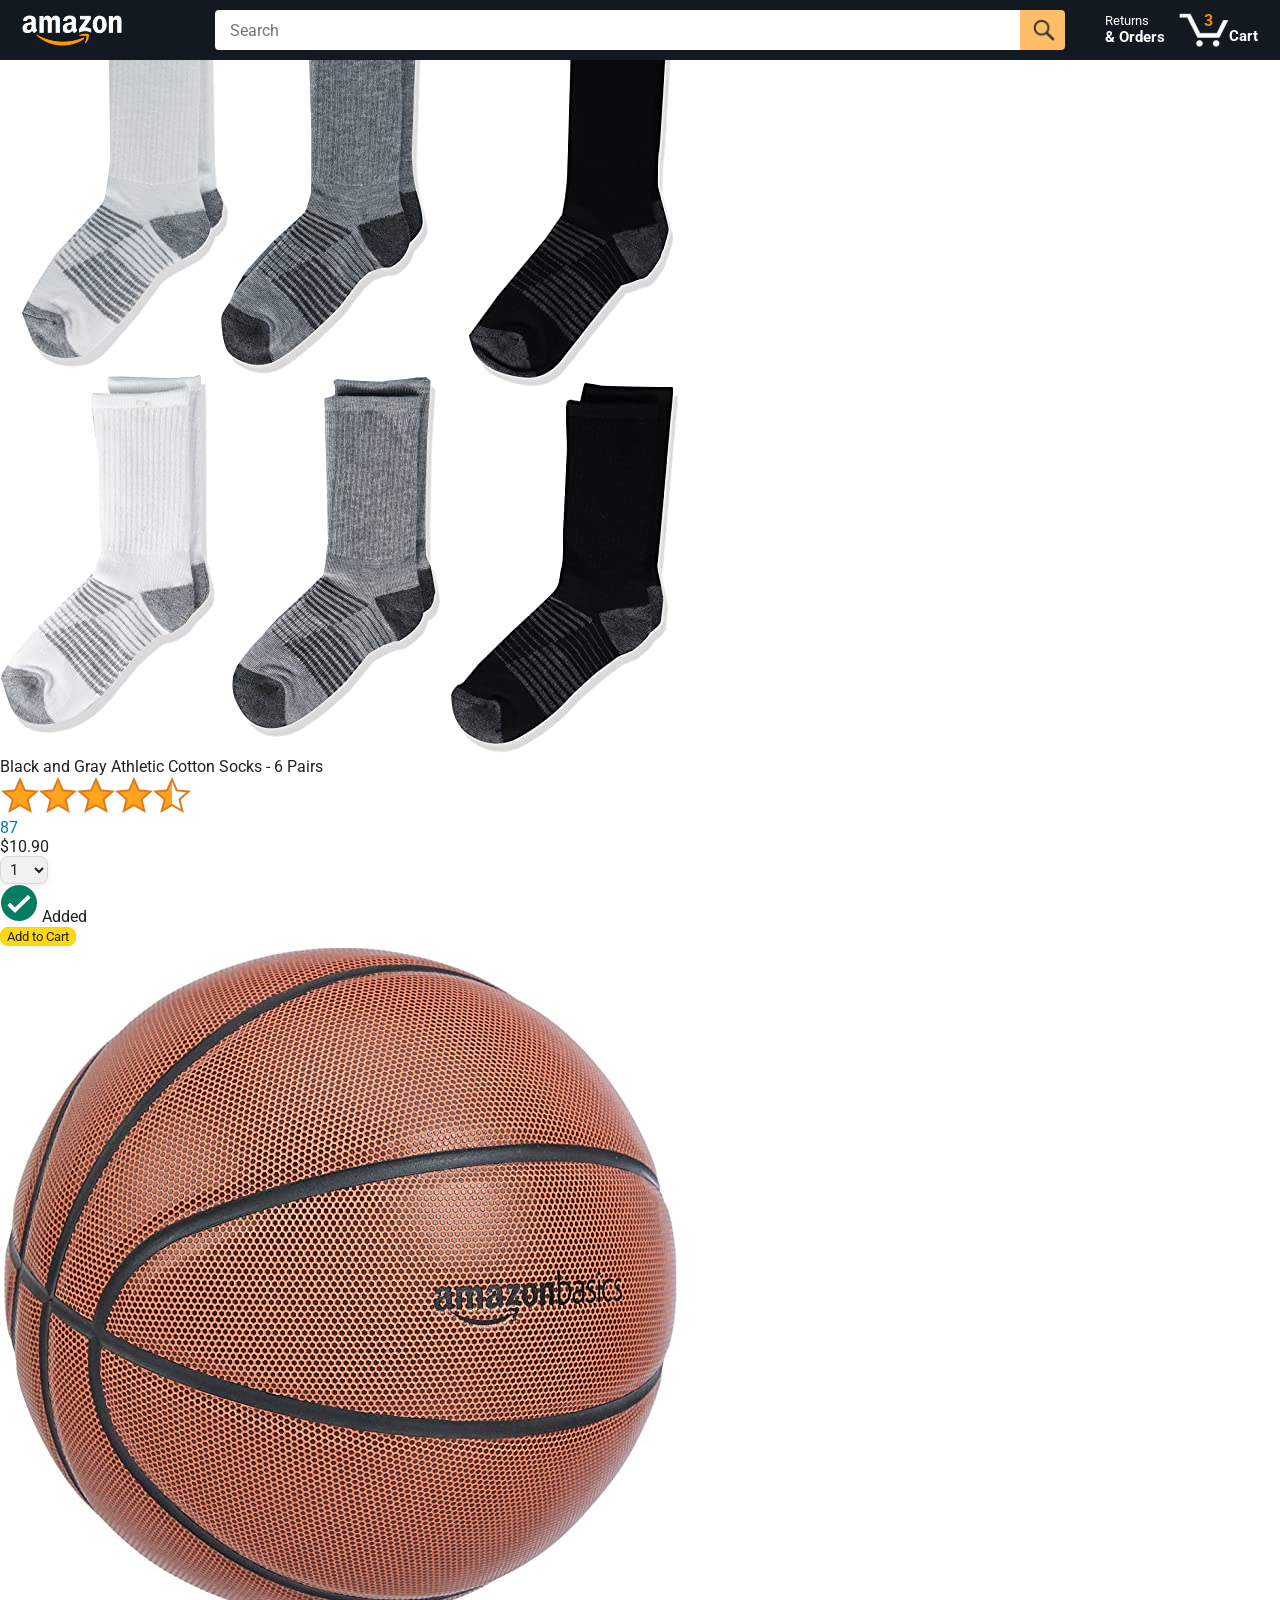
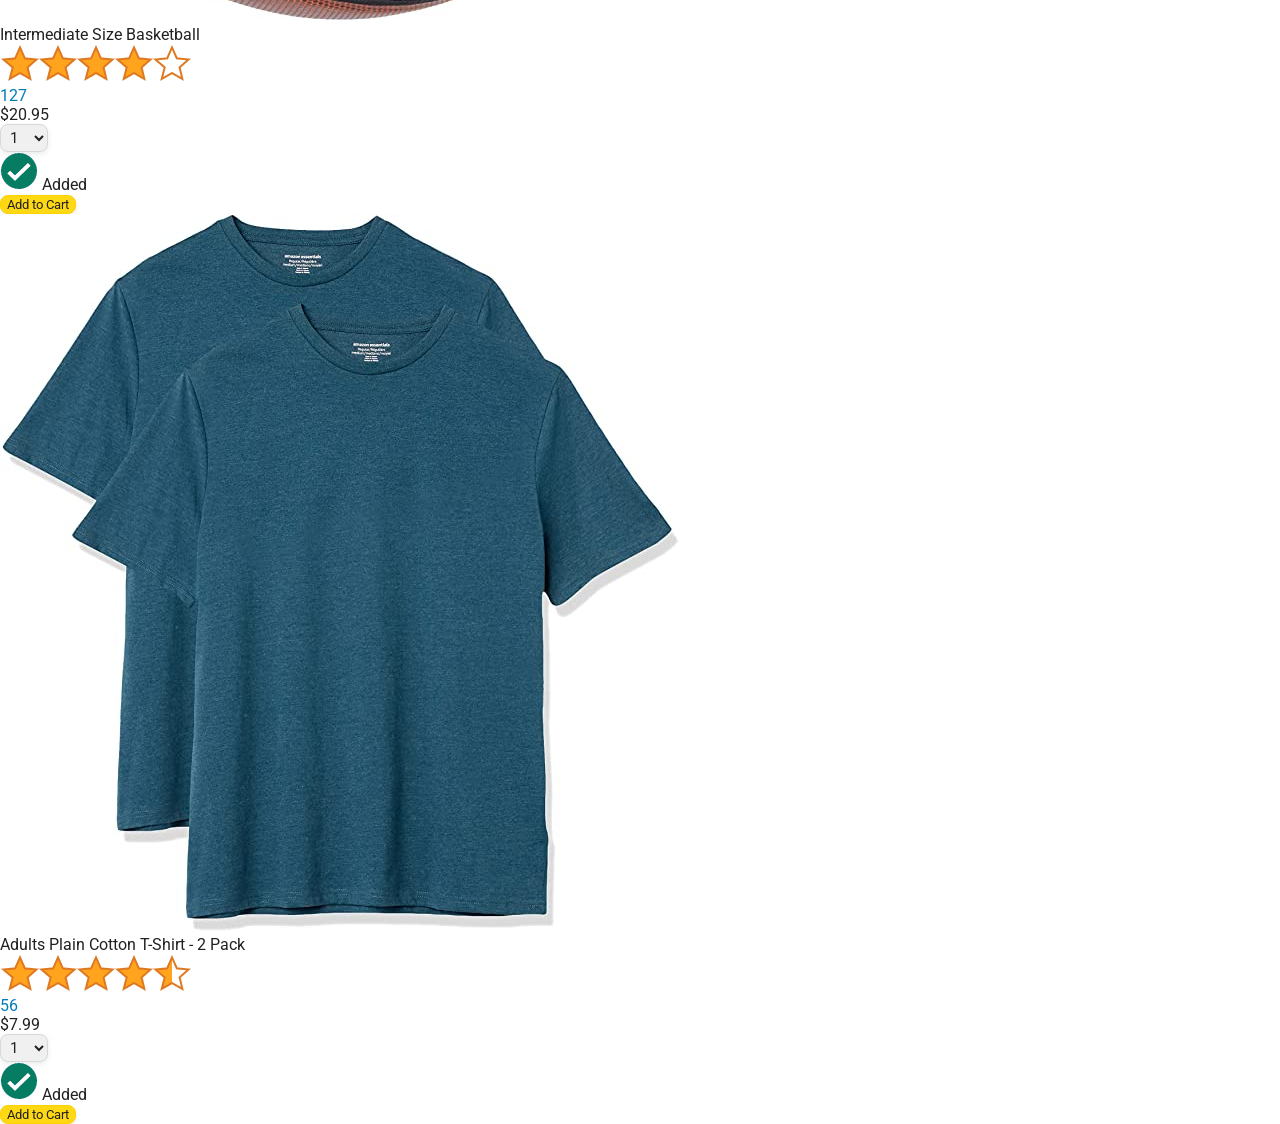
==== amazon.html @ a40f9509 "Add the starting files" ====
<!DOCTYPE html>
<html>
  <head>
    <title>Amazon Project</title>

    <!-- This code is needed for responsive design to work.
      (Responsive design = make the website look good on
      smaller screen sizes like a phone or a tablet). -->
    <meta name="viewport" content="width=device-width, initial-scale=1">

    <!-- Load a font called Roboto from Google Fonts. -->
    <link rel="preconnect" href="https://fonts.googleapis.com">
    <link rel="preconnect" href="https://fonts.gstatic.com" crossorigin>
    <link href="https://fonts.googleapis.com/css2?family=Roboto:wght@400;500;700&display=swap" rel="stylesheet">

    <!-- Here are the CSS files for this page. -->
    <link rel="stylesheet" href="styles/shared/general.css">
    <link rel="stylesheet" href="styles/shared/amazon-header.css">
    <link rel="stylesheet" href="styles/pages/amazon.css">
  </head>
  <body>
    <div class="amazon-header">
      <div class="amazon-header-left-section">
        <a href="amazon.html" class="header-link">
          <img class="amazon-logo"
            src="images/amazon-logo-white.png">
          <img class="amazon-mobile-logo"
            src="images/amazon-mobile-logo-white.png">
        </a>
      </div>

      <div class="amazon-header-middle-section">
        <input class="search-bar" type="text" placeholder="Search">

        <button class="search-button">
          <img class="search-icon" src="images/icons/search-icon.png">
        </button>
      </div>

      <div class="amazon-header-right-section">
        <a class="orders-link header-link" href="orders.html">
          <span class="returns-text">Returns</span>
          <span class="orders-text">& Orders</span>
        </a>

        <a class="cart-link header-link" href="checkout.html">
          <img class="cart-icon" src="images/icons/cart-icon.png">
          <div class="cart-quantity">3</div>
          <div class="cart-text">Cart</div>
        </a>
      </div>
    </div>
    
    <div class="main">
      <div class="products-grid">
        <div class="product-container">
          <div class="product-image-container">
            <img class="product-image"
              src="images/products/athletic-cotton-socks-6-pairs.jpg">
          </div>

          <div class="product-name limit-text-to-2-lines">
            Black and Gray Athletic Cotton Socks - 6 Pairs
          </div>

          <div class="product-rating-container">
            <img class="product-rating-stars"
              src="images/ratings/rating-45.png">
            <div class="product-rating-count link-primary">
              87
            </div>
          </div>

          <div class="product-price">
            $10.90
          </div>

          <div class="product-quantity-container">
            <select>
              <option selected value="1">1</option>
              <option value="2">2</option>
              <option value="3">3</option>
              <option value="4">4</option>
              <option value="5">5</option>
              <option value="6">6</option>
              <option value="7">7</option>
              <option value="8">8</option>
              <option value="9">9</option>
              <option value="10">10</option>
            </select>
          </div>

          <div class="product-spacer"></div>

          <div class="added-to-cart">
            <img src="images/icons/checkmark.png">
            Added
          </div>

          <button class="add-to-cart-button button-primary">
            Add to Cart
          </button>
        </div>

        <div class="product-container">
          <div class="product-image-container">
            <img class="product-image"
              src="images/products/intermediate-composite-basketball.jpg">
          </div>

          <div class="product-name limit-text-to-2-lines">
            Intermediate Size Basketball
          </div>

          <div class="product-rating-container">
            <img class="product-rating-stars"
              src="images/ratings/rating-40.png">
            <div class="product-rating-count link-primary">
              127
            </div>
          </div>

          <div class="product-price">
            $20.95
          </div>

          <div class="product-quantity-container">
            <select>
              <option selected value="1">1</option>
              <option value="2">2</option>
              <option value="3">3</option>
              <option value="4">4</option>
              <option value="5">5</option>
              <option value="6">6</option>
              <option value="7">7</option>
              <option value="8">8</option>
              <option value="9">9</option>
              <option value="10">10</option>
            </select>
          </div>

          <div class="product-spacer"></div>

          <div class="added-to-cart">
            <img src="images/icons/checkmark.png">
            Added
          </div>

          <button class="add-to-cart-button button-primary">
            Add to Cart
          </button>
        </div>

        <div class="product-container">
          <div class="product-image-container">
            <img class="product-image"
              src="images/products/adults-plain-cotton-tshirt-2-pack-teal.jpg">
          </div>

          <div class="product-name limit-text-to-2-lines">
            Adults Plain Cotton T-Shirt - 2 Pack
          </div>

          <div class="product-rating-container">
            <img class="product-rating-stars"
              src="images/ratings/rating-45.png">
            <div class="product-rating-count link-primary">
              56
            </div>
          </div>

          <div class="product-price">
            $7.99
          </div>

          <div class="product-quantity-container">
            <select>
              <option selected value="1">1</option>
              <option value="2">2</option>
              <option value="3">3</option>
              <option value="4">4</option>
              <option value="5">5</option>
              <option value="6">6</option>
              <option value="7">7</option>
              <option value="8">8</option>
              <option value="9">9</option>
              <option value="10">10</option>
            </select>
          </div>

          <div class="product-spacer"></div>

          <div class="added-to-cart">
            <img src="images/icons/checkmark.png">
            Added
          </div>

          <button class="add-to-cart-button button-primary">
            Add to Cart
          </button>
        </div>
      </div>
    </div>
  </body>
</html>
---- styles/shared/general.css ----
body {
  font-family: Roboto, Arial;
  color: rgb(33, 33, 33);
  /* The <body> element has a default margin of 8px
     on all sides. This removes the default margins. */
  margin: 0;
}

/* <p> elements have a default margin on the top
   and bottom. This removes the default margins. */
p {
  margin: 0;
}

button {
  cursor: pointer;
}

select {
  cursor: pointer;
}

input, select, button {
  font-family: Roboto, Arial;
}

.button-primary {
  color: rgb(33, 33, 33);
  background-color: rgb(255, 216, 20);
  border: 1px solid rgb(252, 210, 0);
  border-radius: 8px;
  cursor: pointer;
  box-shadow: 0 2px 5px rgba(213, 217, 217, 0.5);
}

.button-primary:hover {
  background-color: rgb(247, 202, 0);
  border: 1px solid rgb(242, 194, 0);
}

.button-primary:active {
  background: rgb(255, 216, 20);
  border-color: rgb(252, 210, 0);
  box-shadow: none;
}

.button-secondary {
  color: rgb(33, 33, 33);
  background: white;
  border: 1px solid rgb(213, 217, 217);
  border-radius: 8px;
  cursor: pointer;
  box-shadow: 0 2px 5px rgba(213, 217, 217, 0.5);
}

.button-secondary:hover {
  background-color: rgb(247, 250, 250);
}

.button-secondary:active {
  background-color: rgb(237, 253, 255);
  box-shadow: none;
}

/* These styles will limit text to 2 lines. Anything
   beyond 2 lines will be replaced with "..."
   You can find this code by using an A.I. tool or by
   searching in Google.
   https://css-tricks.com/almanac/properties/l/line-clamp/ */
.limit-text-to-2-lines {
  display: -webkit-box;
  -webkit-line-clamp: 2;
  -webkit-box-orient: vertical;
  overflow: hidden;
}

.link-primary {
  color: rgb(1, 124, 182);
  cursor: pointer;
}

.link-primary:hover {
  color: rgb(196, 80, 0);
}

/* Styles for dropdown selectors. */
select {
  color: rgb(33, 33, 33);
  background-color: rgb(240, 240, 240);
  border: 1px solid rgb(213, 217, 217);
  border-radius: 8px;
  padding: 3px 5px;
  font-size: 15px;
  cursor: pointer;
  box-shadow: 0 2px 5px rgba(213, 217, 217, 0.5);
}

select:focus,
input:focus {
  outline: 2px solid rgb(255, 153, 0);
}
---- styles/shared/amazon-header.css ----
.amazon-header {
  background-color: rgb(19, 25, 33);
  color: white;
  padding-left: 15px;
  padding-right: 15px;

  display: flex;
  align-items: center;
  justify-content: space-between;

  position: fixed;
  top: 0;
  left: 0;
  right: 0;
  height: 60px;
}

.amazon-header-left-section {
  width: 180px;
}

@media (max-width: 800px) {
  .amazon-header-left-section {
    width: unset;
  }
}

.header-link {
  display: inline-block;
  padding: 6px;
  border-radius: 2px;
  cursor: pointer;
  text-decoration: none;
  border: 1px solid rgba(0, 0, 0, 0);
}

.header-link:hover {
  border: 1px solid white;
}

.amazon-logo {
  width: 100px;
  margin-top: 5px;
}

.amazon-mobile-logo {
  display: none;
}

@media (max-width: 575px) {
  .amazon-logo {
    display: none;
  }

  .amazon-mobile-logo {
    display: block;
    height: 35px;
    margin-top: 5px;
  }
}

.amazon-header-middle-section {
  flex: 1;
  max-width: 850px;
  margin-left: 10px;
  margin-right: 10px;
  display: flex;
}

.search-bar {
  flex: 1;
  width: 0;
  font-size: 16px;
  height: 38px;
  padding-left: 15px;
  border: none;
  border-top-left-radius: 4px;
  border-bottom-left-radius: 4px;
  border-top-right-radius: 0;
  border-bottom-right-radius: 0;
}

.search-button {
  background-color: rgb(254, 189, 105);
  border: none;
  width: 45px;
  height: 40px;
  border-top-right-radius: 4px;
  border-bottom-right-radius: 4px;
  flex-shrink: 0;
}

.search-icon {
  height: 22px;
  margin-left: 2px;
  margin-top: 3px;
}

.amazon-header-right-section {
  width: 180px;
  flex-shrink: 0;
  display: flex;
  justify-content: end;
}

.orders-link {
  color: white;
}

.returns-text {
  display: block;
  font-size: 13px;
}

.orders-text {
  display: block;
  font-size: 15px;
  font-weight: 700;
}

.cart-link {
  color: white;
  display: flex;
  align-items: center;
  position: relative;
}

.cart-icon {
  width: 50px;
}

.cart-text {
  margin-top: 12px;
  font-size: 15px;
  font-weight: 700;
}

.cart-quantity {
  color: rgb(240, 136, 4);
  font-size: 16px;
  font-weight: 700;

  position: absolute;
  top: 4px;
  left: 22px;
  
  width: 26px;
  text-align: center;
}
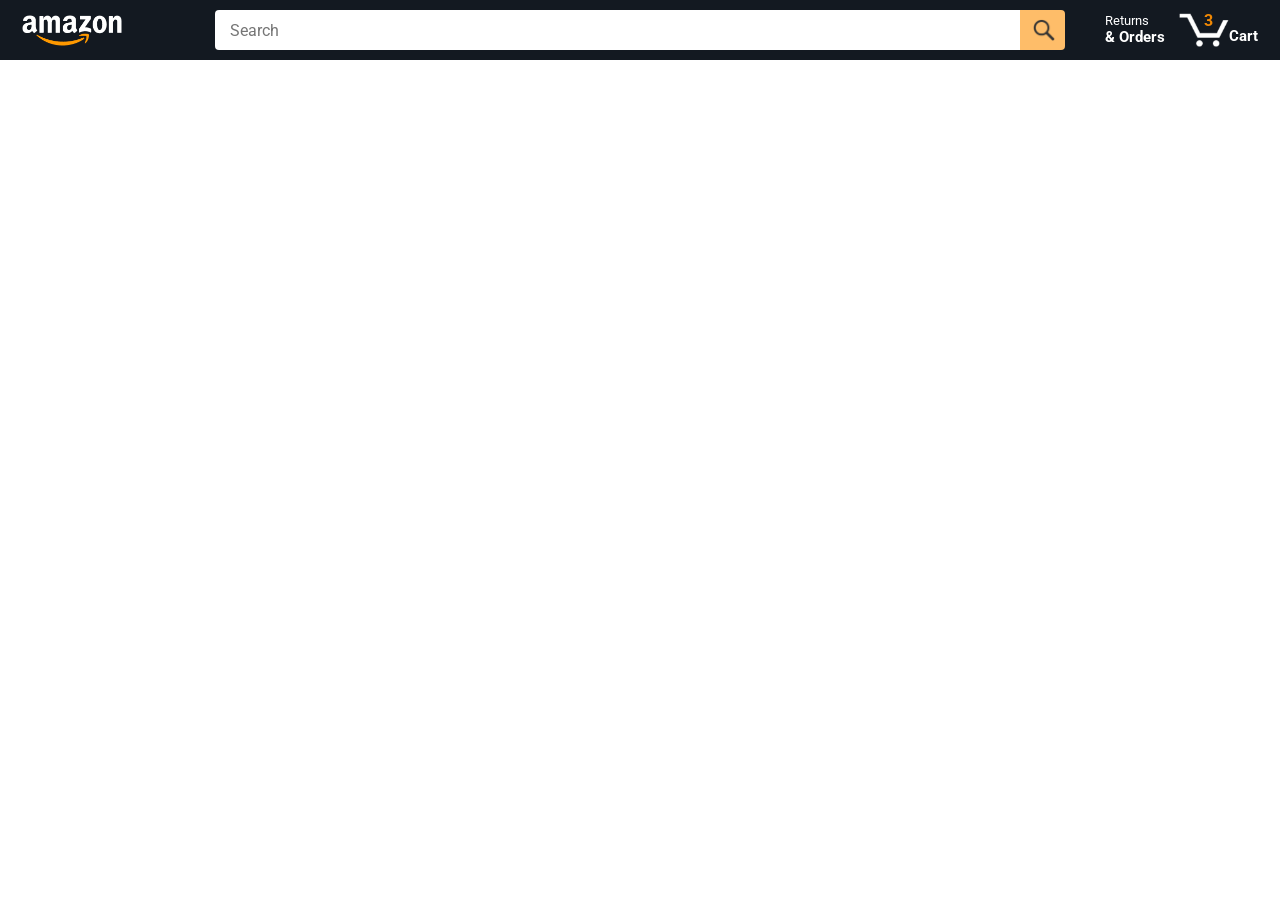
==== commit 6553a12b: "Use products.js files" ====
--- a/amazon.html
+++ b/amazon.html
@@ -52,154 +52,12 @@
     </div>
     
     <div class="main">
-      <div class="products-grid">
-        <div class="product-container">
-          <div class="product-image-container">
-            <img class="product-image"
-              src="images/products/athletic-cotton-socks-6-pairs.jpg">
-          </div>
+      <div class="products-grid js-products-grid">
 
-          <div class="product-name limit-text-to-2-lines">
-            Black and Gray Athletic Cotton Socks - 6 Pairs
-          </div>
-
-          <div class="product-rating-container">
-            <img class="product-rating-stars"
-              src="images/ratings/rating-45.png">
-            <div class="product-rating-count link-primary">
-              87
-            </div>
-          </div>
-
-          <div class="product-price">
-            $10.90
-          </div>
-
-          <div class="product-quantity-container">
-            <select>
-              <option selected value="1">1</option>
-              <option value="2">2</option>
-              <option value="3">3</option>
-              <option value="4">4</option>
-              <option value="5">5</option>
-              <option value="6">6</option>
-              <option value="7">7</option>
-              <option value="8">8</option>
-              <option value="9">9</option>
-              <option value="10">10</option>
-            </select>
-          </div>
-
-          <div class="product-spacer"></div>
-
-          <div class="added-to-cart">
-            <img src="images/icons/checkmark.png">
-            Added
-          </div>
-
-          <button class="add-to-cart-button button-primary">
-            Add to Cart
-          </button>
-        </div>
-
-        <div class="product-container">
-          <div class="product-image-container">
-            <img class="product-image"
-              src="images/products/intermediate-composite-basketball.jpg">
-          </div>
-
-          <div class="product-name limit-text-to-2-lines">
-            Intermediate Size Basketball
-          </div>
-
-          <div class="product-rating-container">
-            <img class="product-rating-stars"
-              src="images/ratings/rating-40.png">
-            <div class="product-rating-count link-primary">
-              127
-            </div>
-          </div>
-
-          <div class="product-price">
-            $20.95
-          </div>
-
-          <div class="product-quantity-container">
-            <select>
-              <option selected value="1">1</option>
-              <option value="2">2</option>
-              <option value="3">3</option>
-              <option value="4">4</option>
-              <option value="5">5</option>
-              <option value="6">6</option>
-              <option value="7">7</option>
-              <option value="8">8</option>
-              <option value="9">9</option>
-              <option value="10">10</option>
-            </select>
-          </div>
-
-          <div class="product-spacer"></div>
-
-          <div class="added-to-cart">
-            <img src="images/icons/checkmark.png">
-            Added
-          </div>
-
-          <button class="add-to-cart-button button-primary">
-            Add to Cart
-          </button>
-        </div>
-
-        <div class="product-container">
-          <div class="product-image-container">
-            <img class="product-image"
-              src="images/products/adults-plain-cotton-tshirt-2-pack-teal.jpg">
-          </div>
-
-          <div class="product-name limit-text-to-2-lines">
-            Adults Plain Cotton T-Shirt - 2 Pack
-          </div>
-
-          <div class="product-rating-container">
-            <img class="product-rating-stars"
-              src="images/ratings/rating-45.png">
-            <div class="product-rating-count link-primary">
-              56
-            </div>
-          </div>
-
-          <div class="product-price">
-            $7.99
-          </div>
-
-          <div class="product-quantity-container">
-            <select>
-              <option selected value="1">1</option>
-              <option value="2">2</option>
-              <option value="3">3</option>
-              <option value="4">4</option>
-              <option value="5">5</option>
-              <option value="6">6</option>
-              <option value="7">7</option>
-              <option value="8">8</option>
-              <option value="9">9</option>
-              <option value="10">10</option>
-            </select>
-          </div>
-
-          <div class="product-spacer"></div>
-
-          <div class="added-to-cart">
-            <img src="images/icons/checkmark.png">
-            Added
-          </div>
-
-          <button class="add-to-cart-button button-primary">
-            Add to Cart
-          </button>
-        </div>
       </div>
     </div>
+
+    <script src="data/products.js"></script>
+    <script src="scripts/amazon.js"></script>
   </body>
 </html>
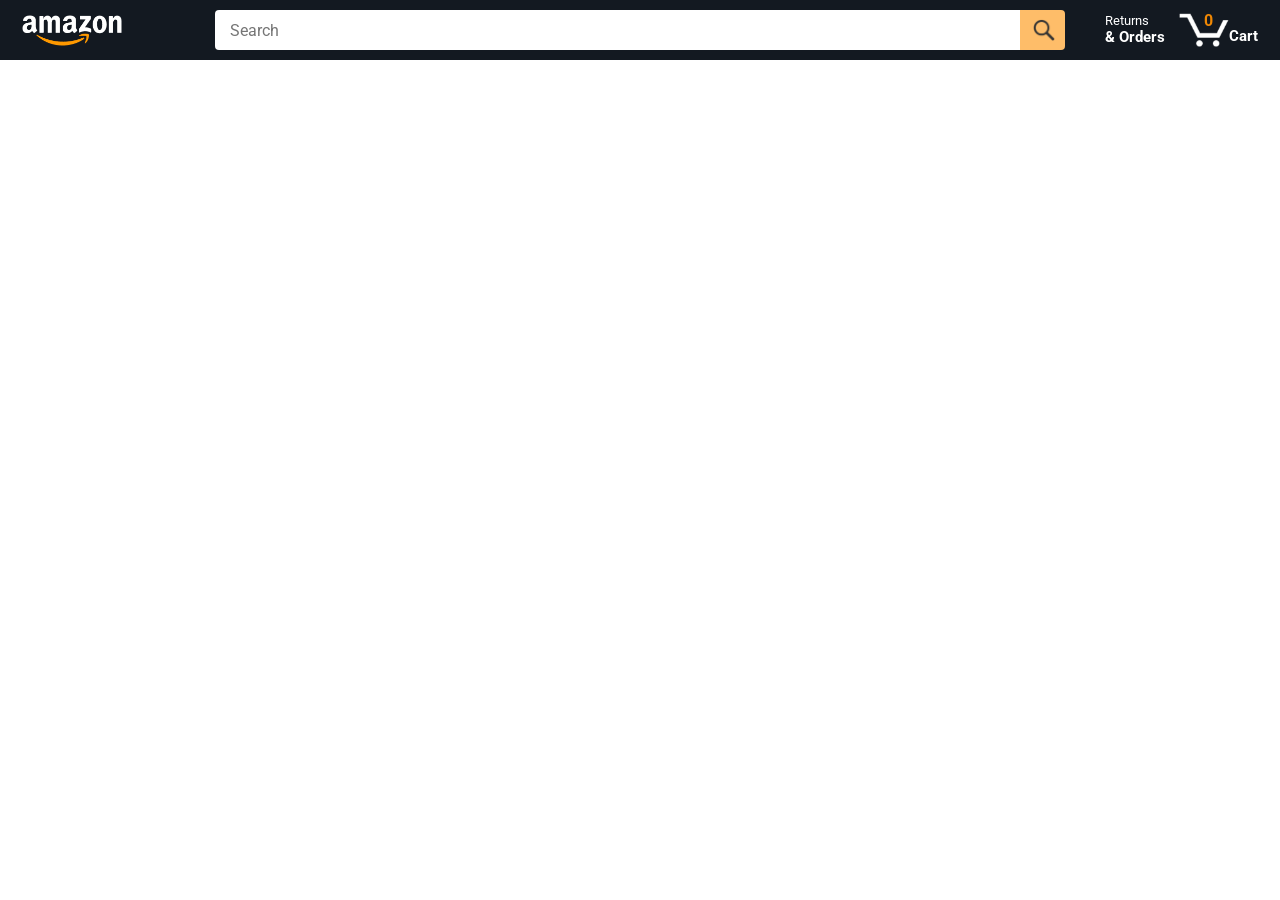
==== commit c72dd28c: "Make the cart quantity interactive" ====
--- a/amazon.html
+++ b/amazon.html
@@ -45,7 +45,7 @@
 
         <a class="cart-link header-link" href="checkout.html">
           <img class="cart-icon" src="images/icons/cart-icon.png">
-          <div class="cart-quantity">3</div>
+          <div class="cart-quantity js-cart-quantity">0</div>
           <div class="cart-text">Cart</div>
         </a>
       </div>
@@ -57,6 +57,7 @@
       </div>
     </div>
 
+    <script src="data/cart.js"></script>
     <script src="data/products.js"></script>
     <script src="scripts/amazon.js"></script>
   </body>
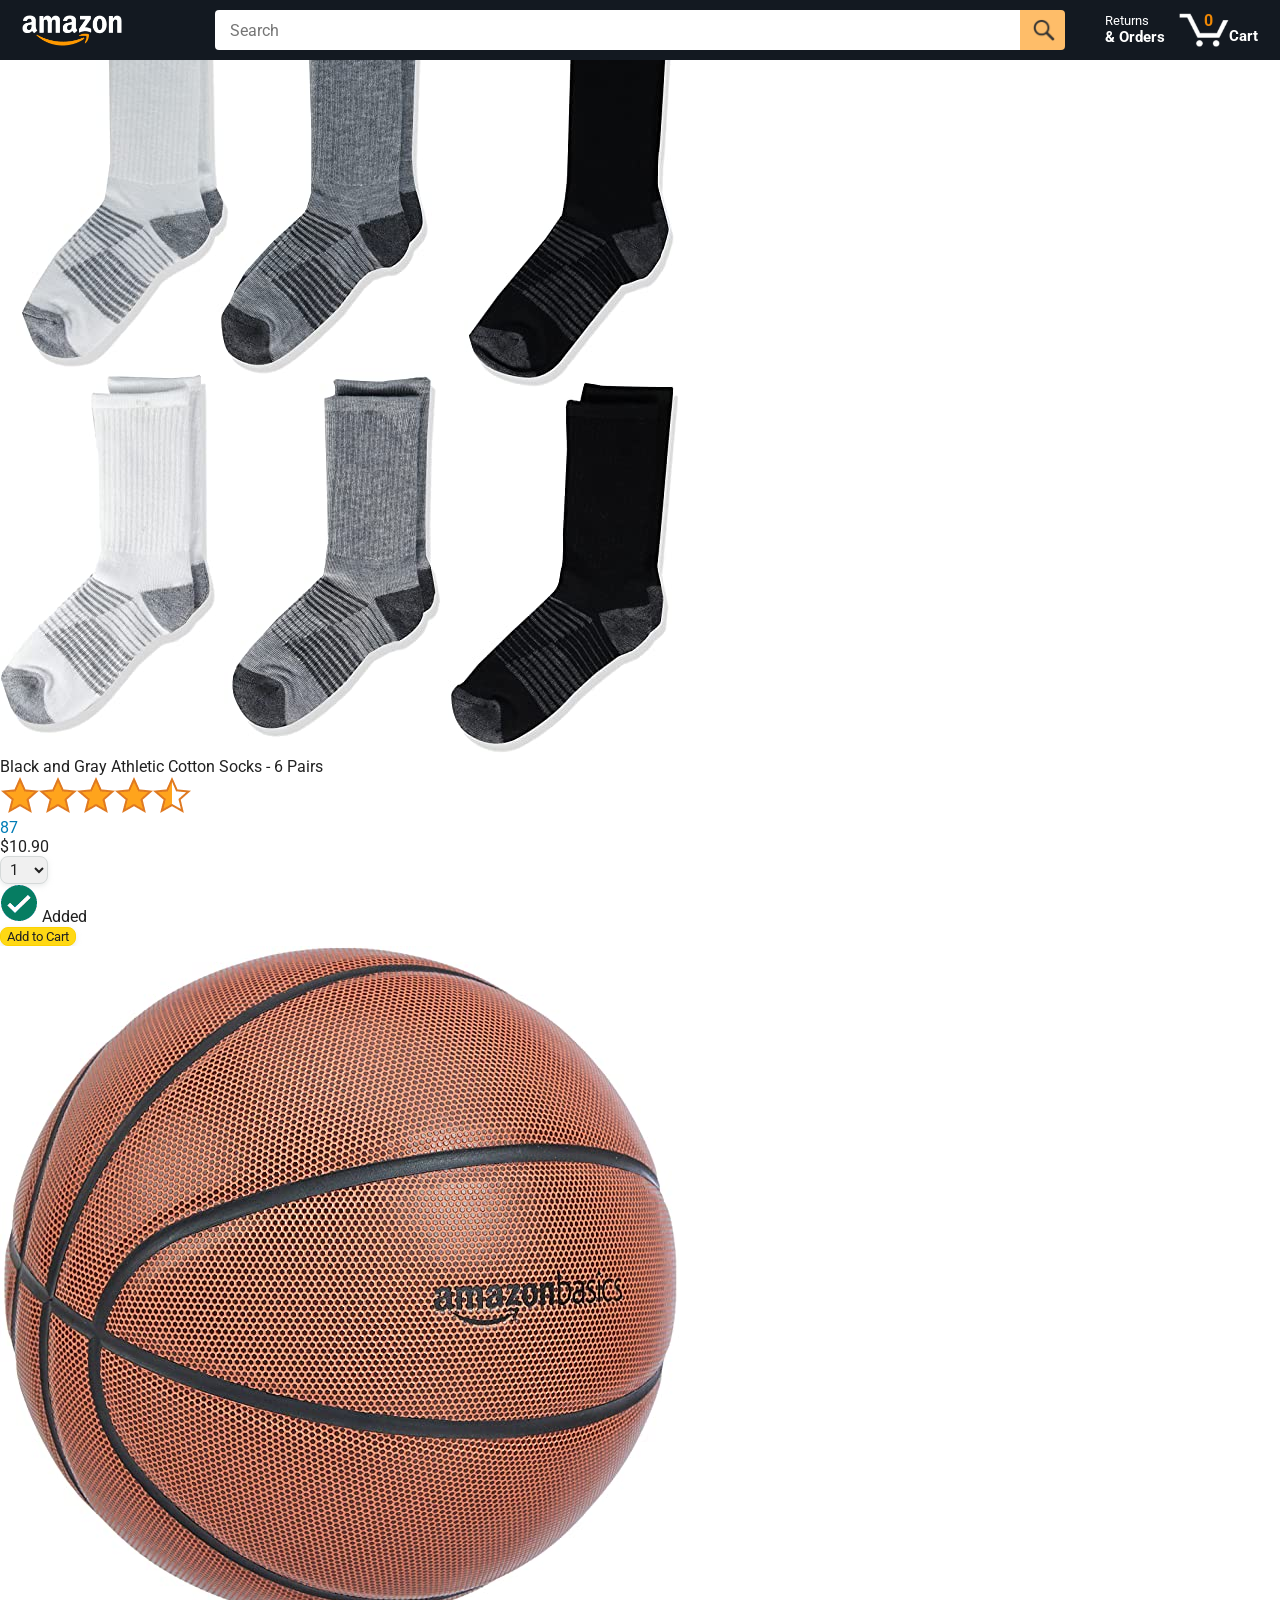
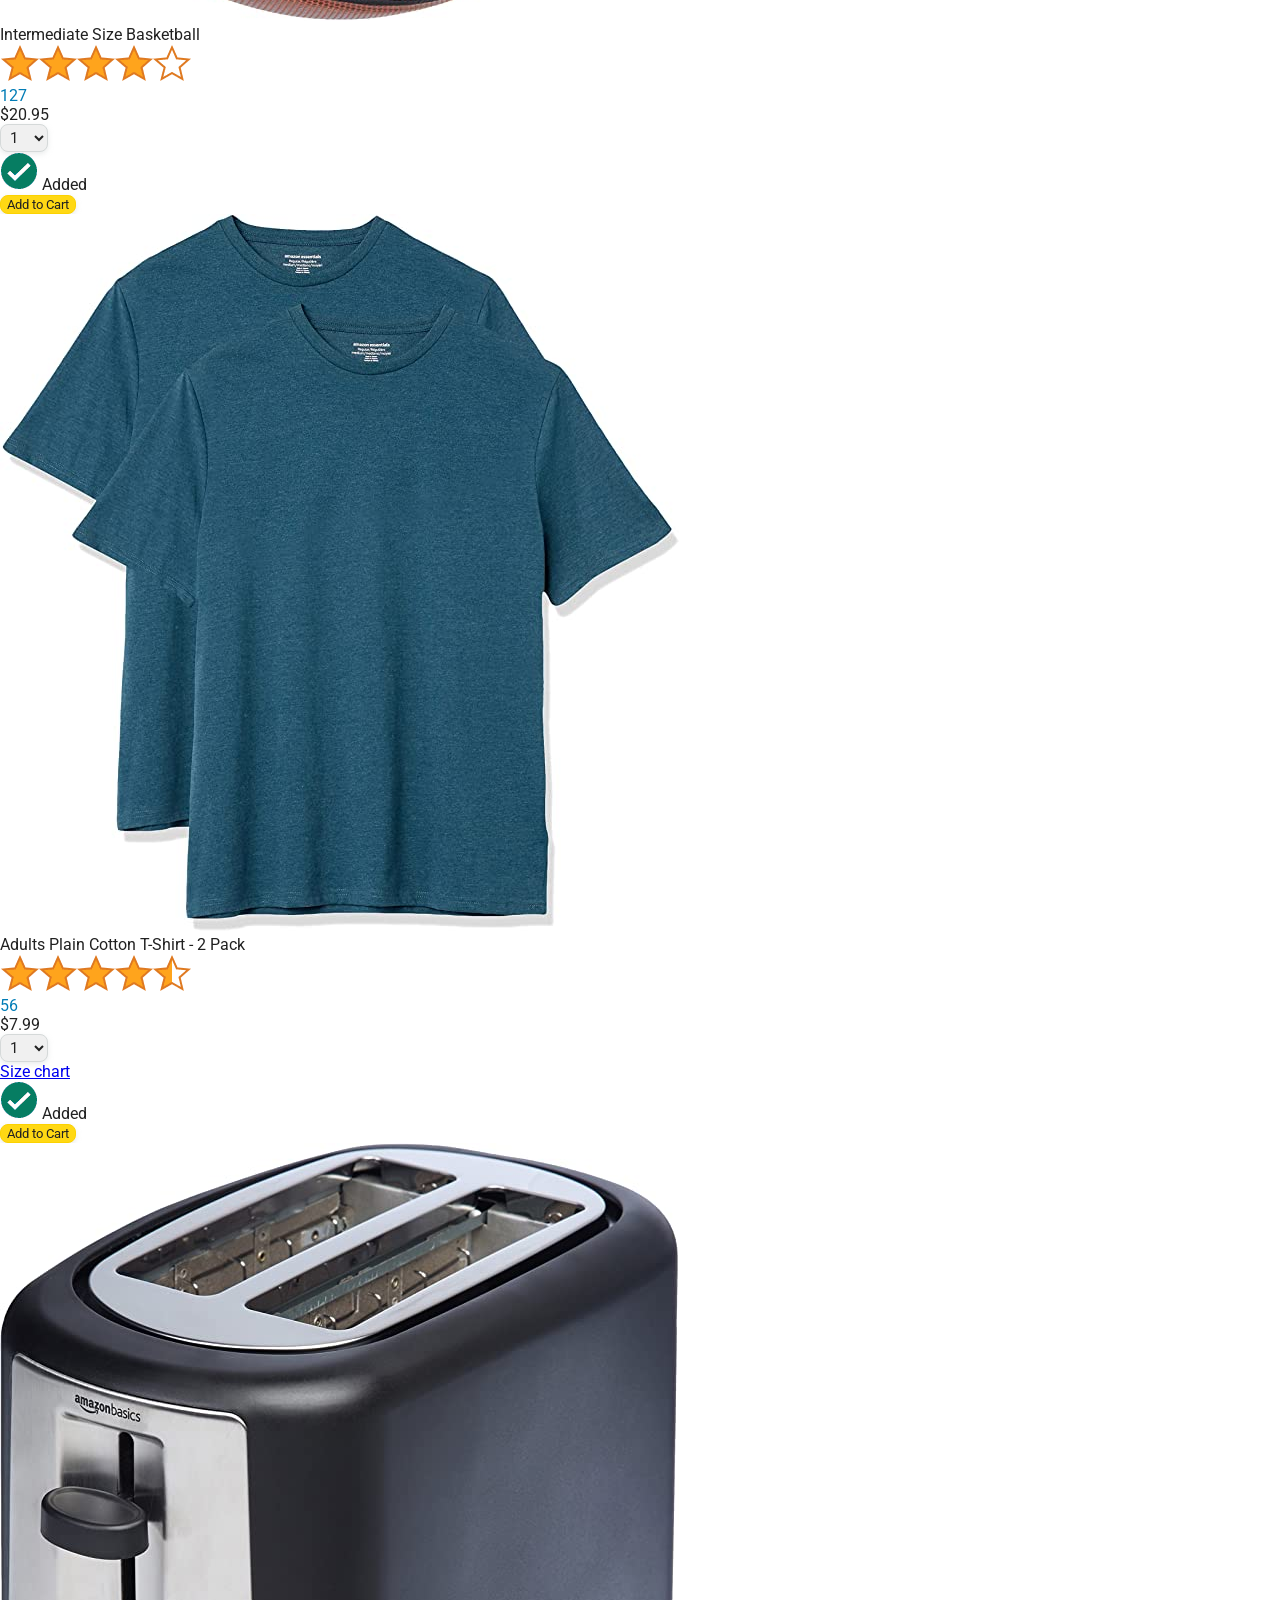
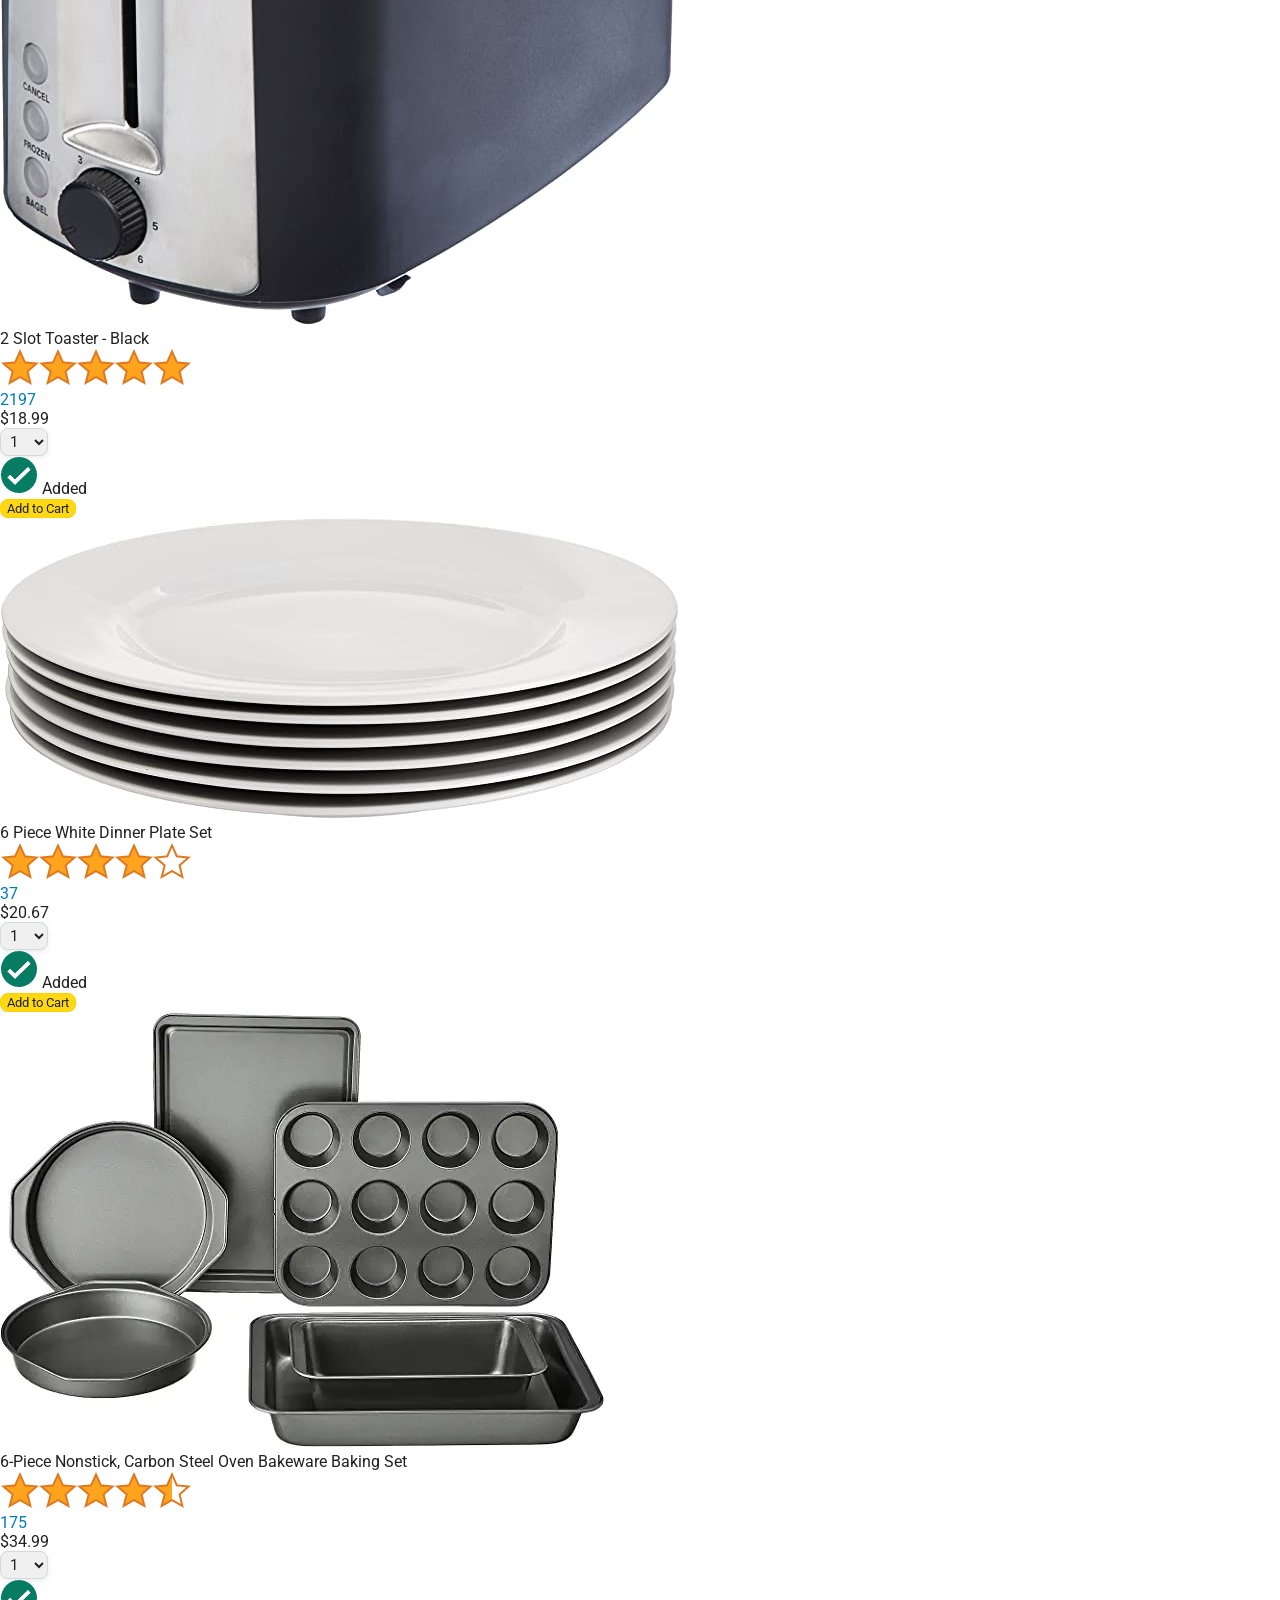
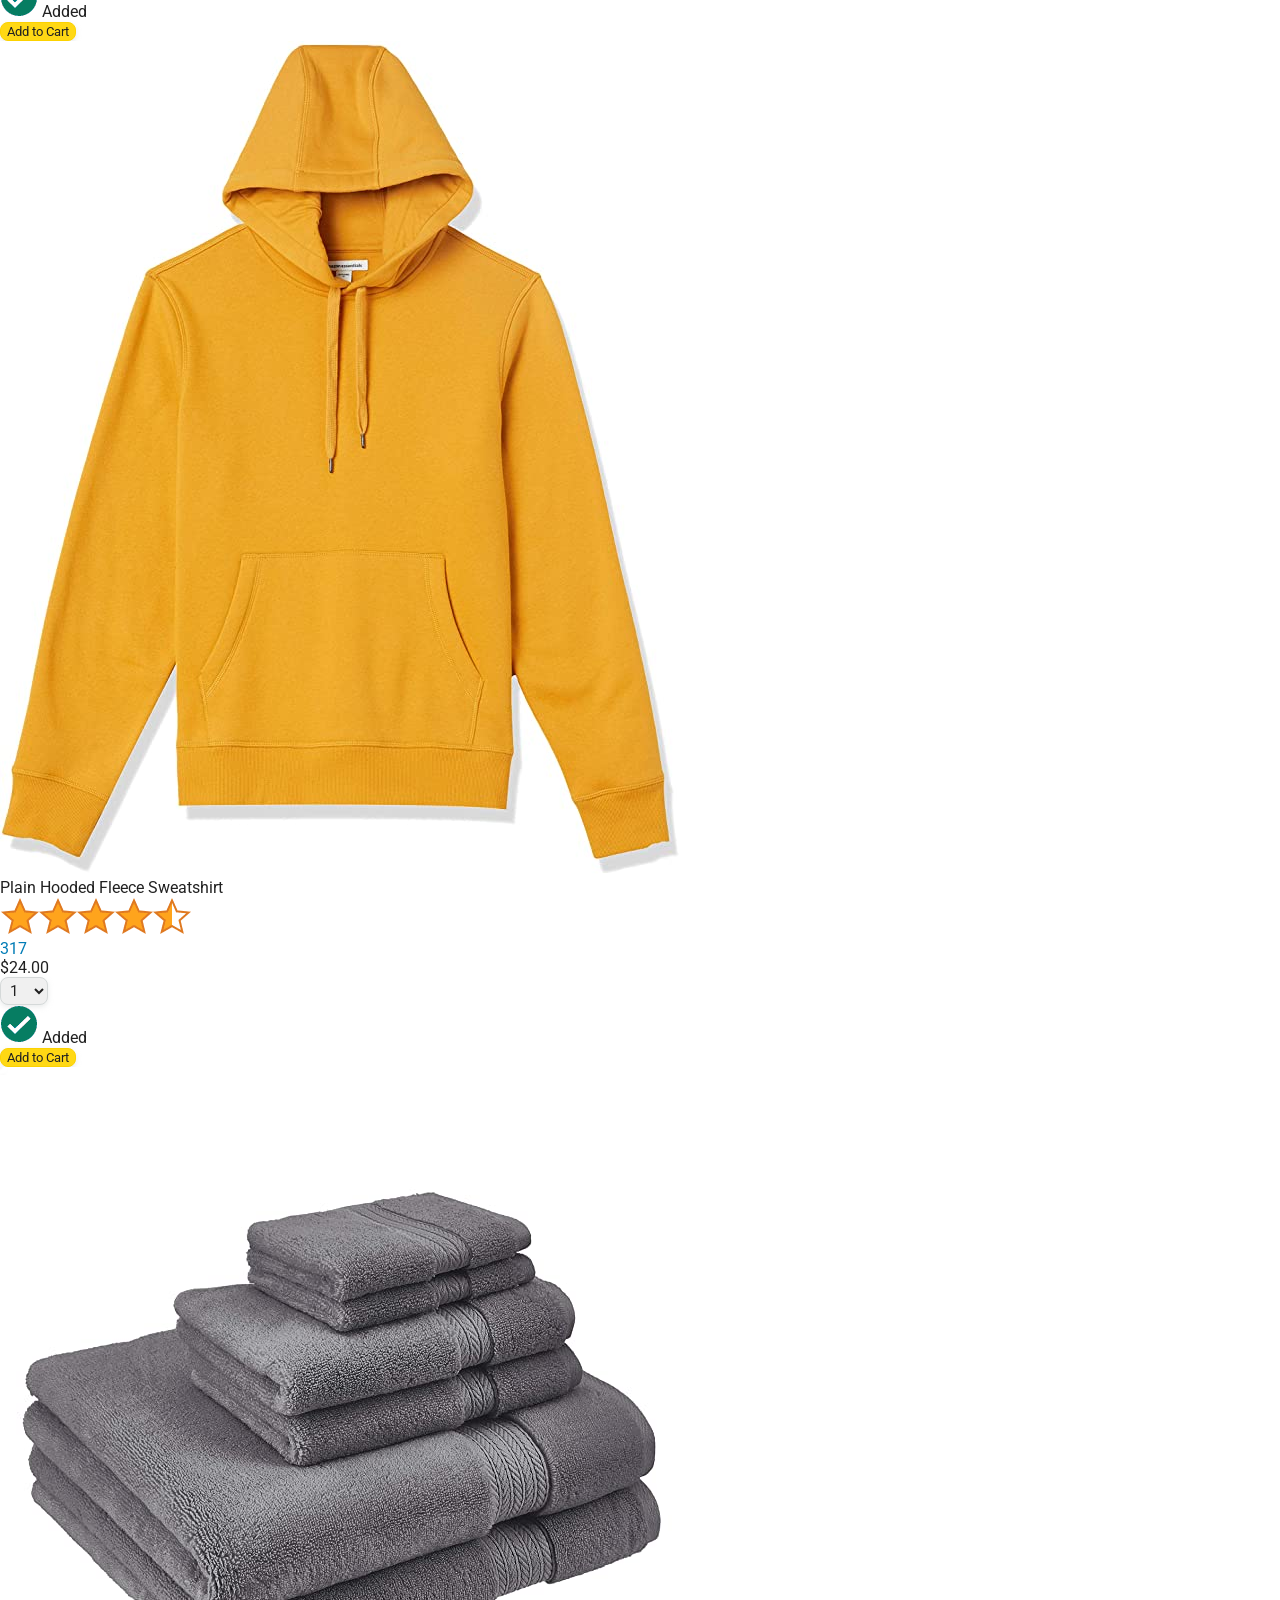
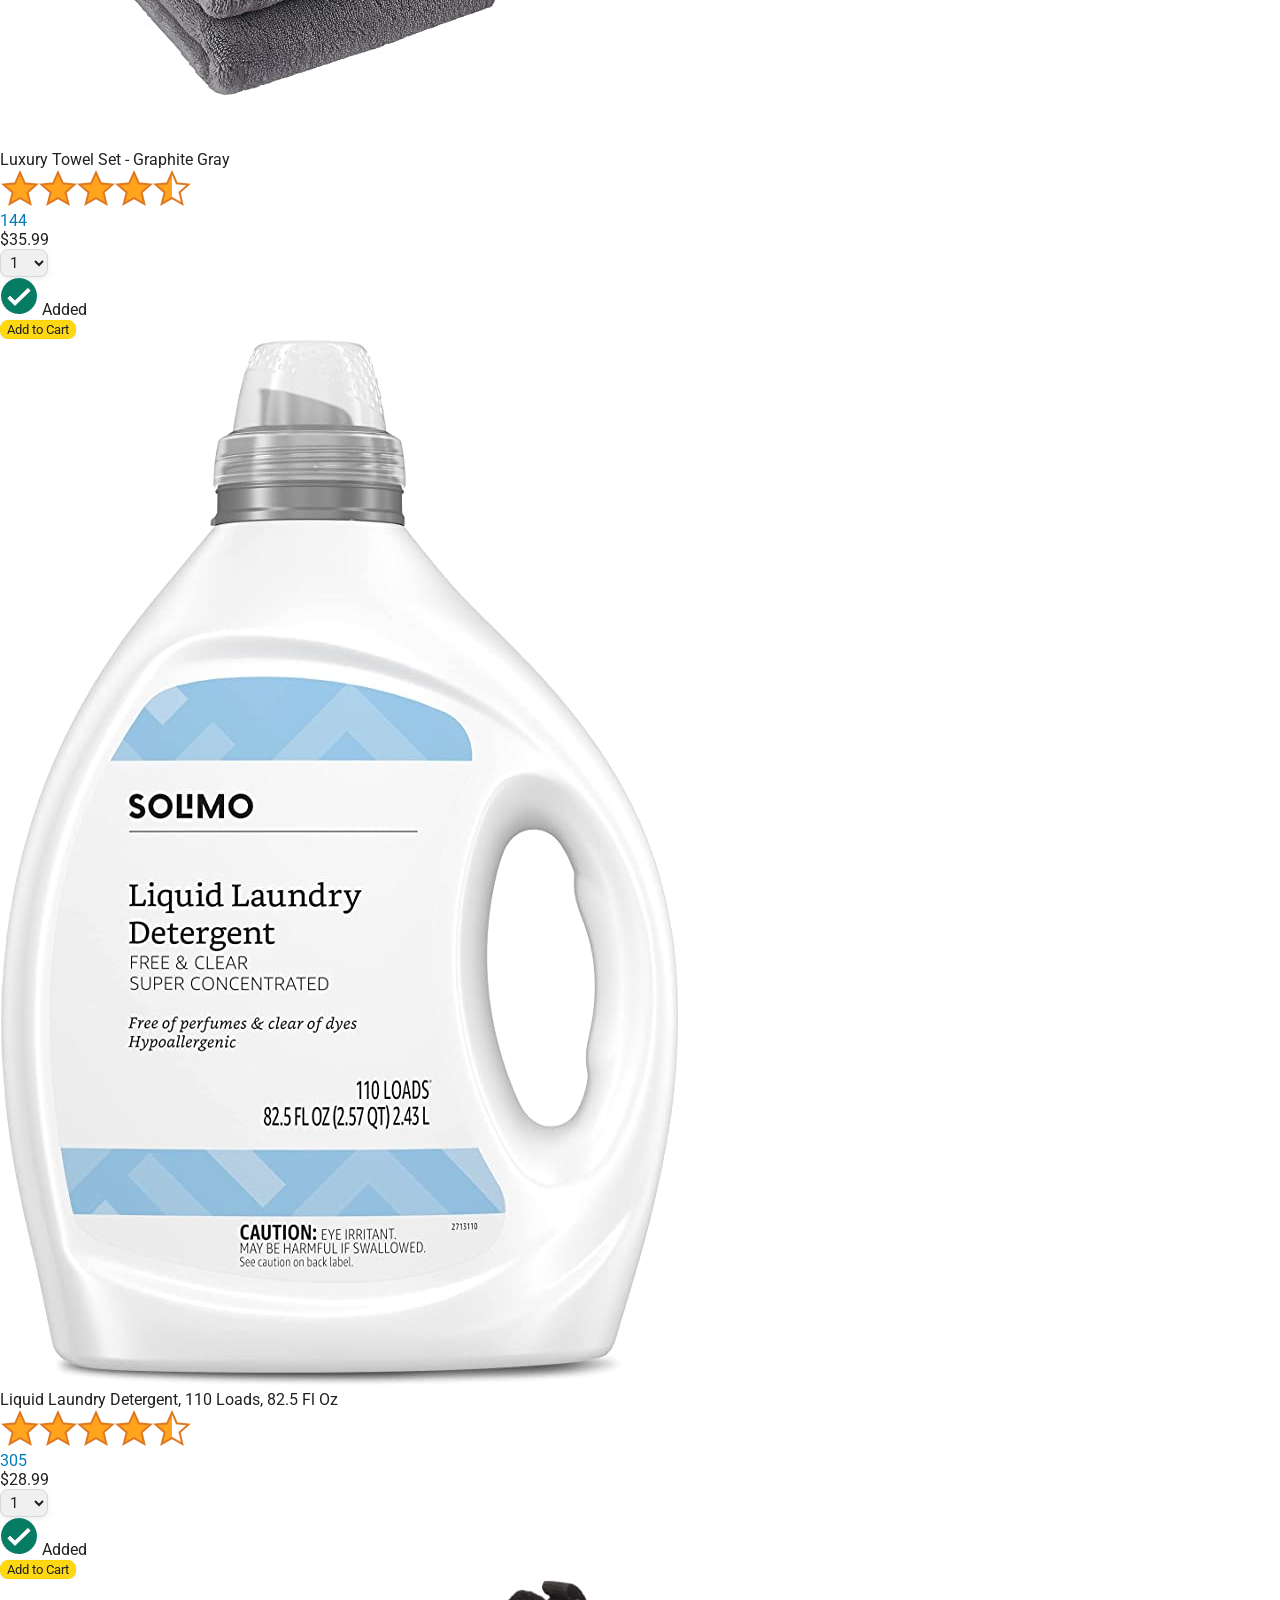
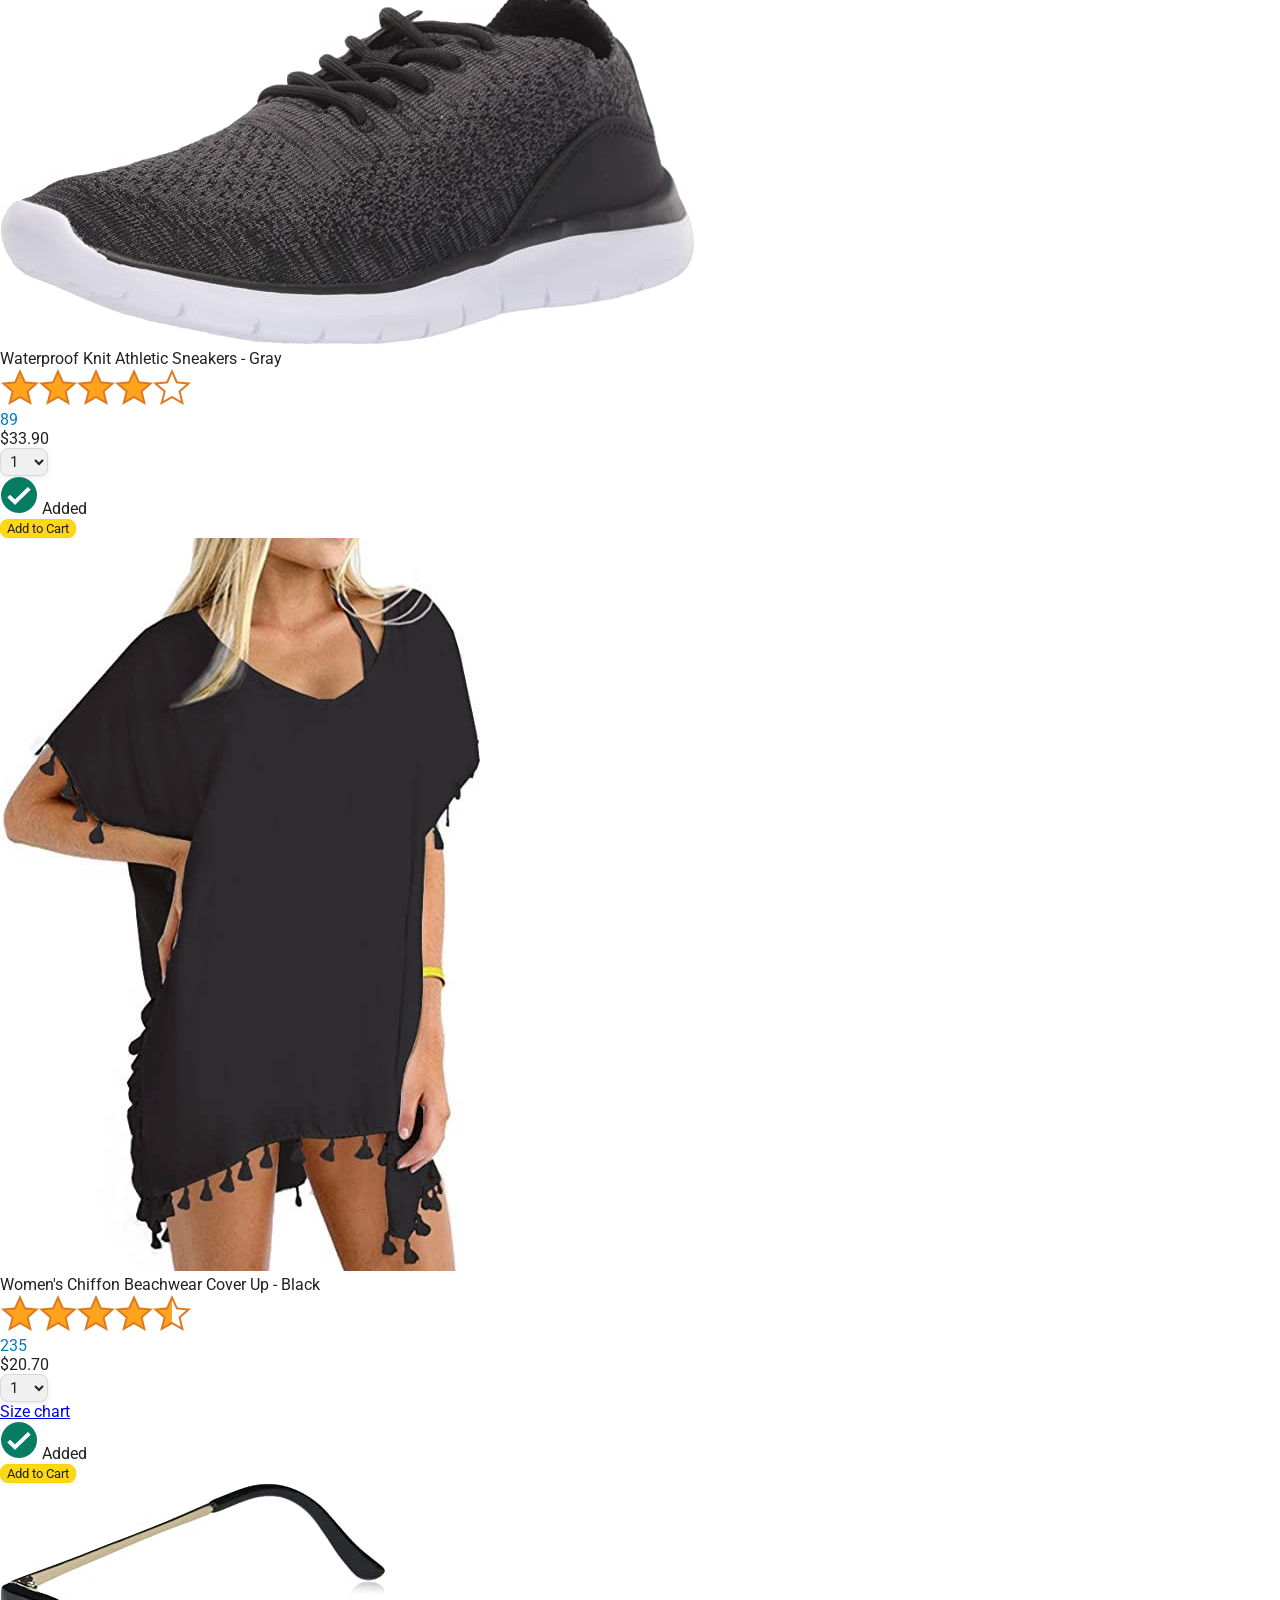
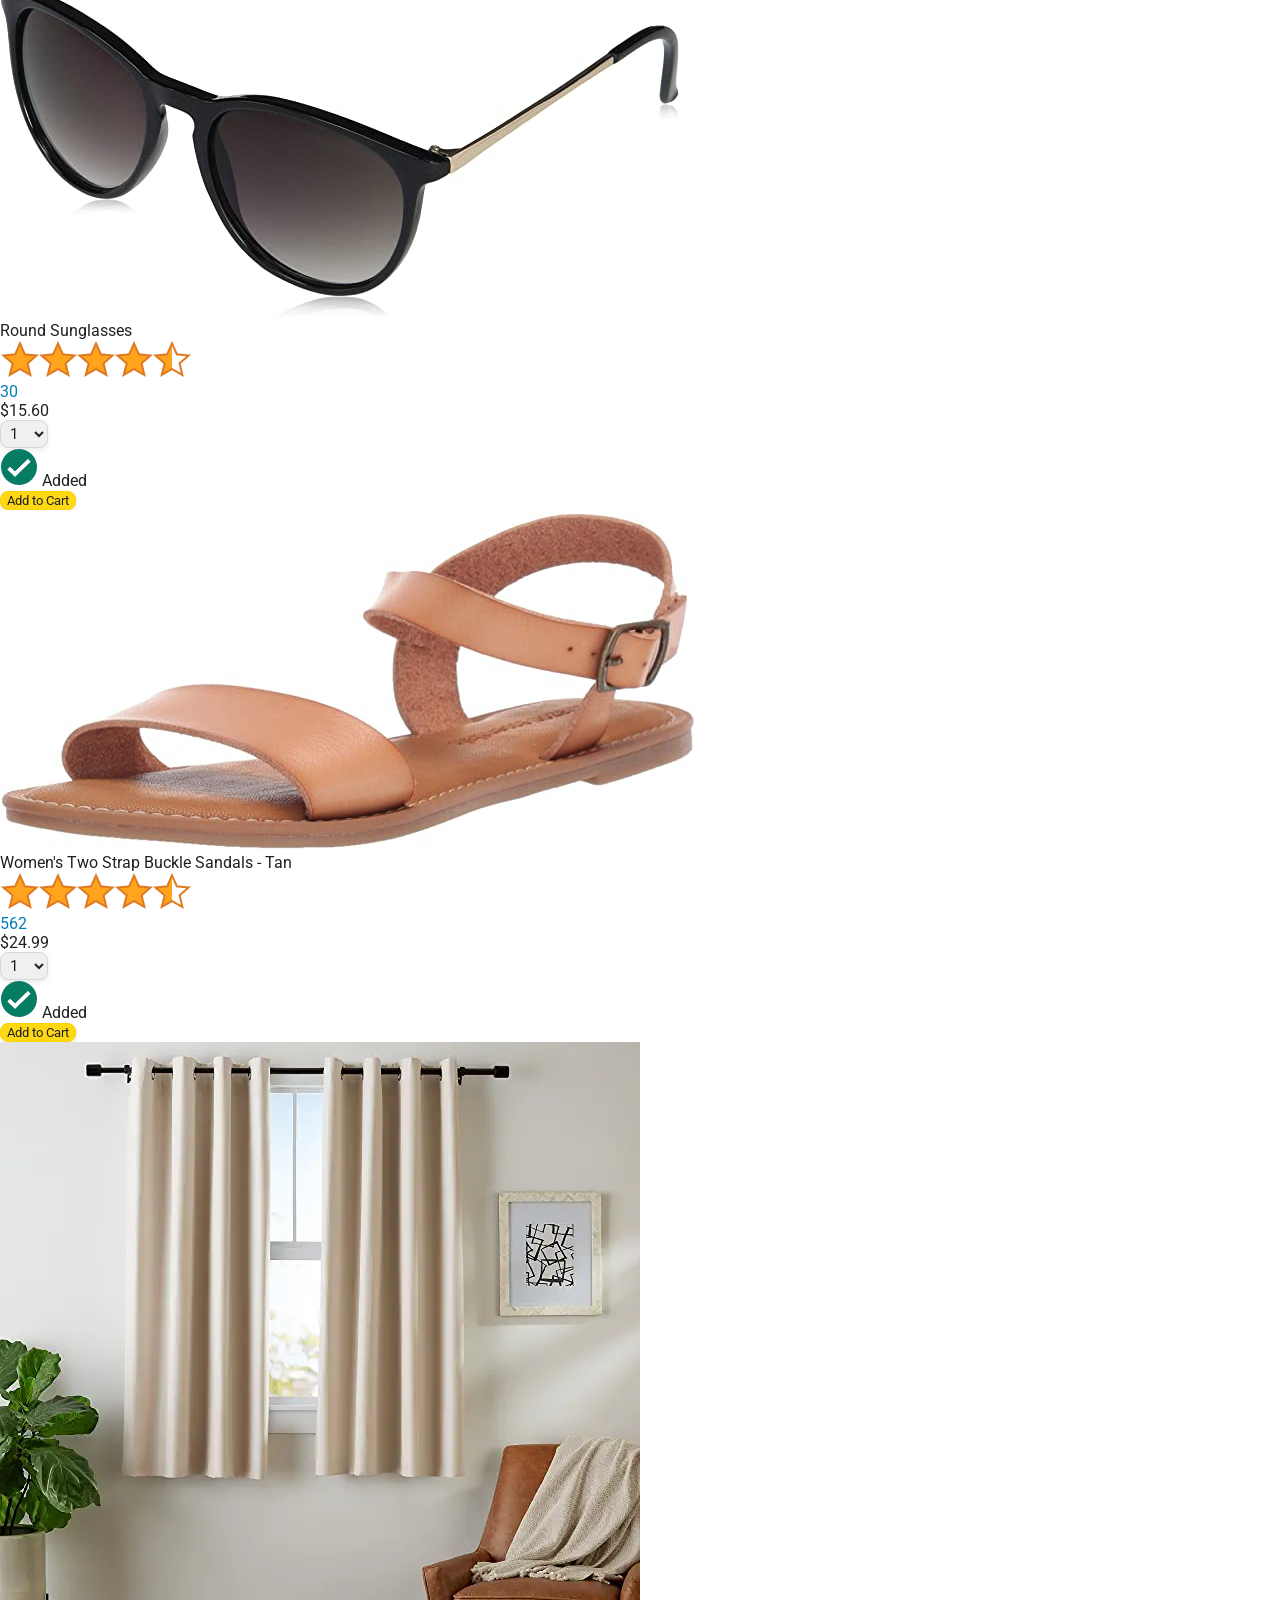
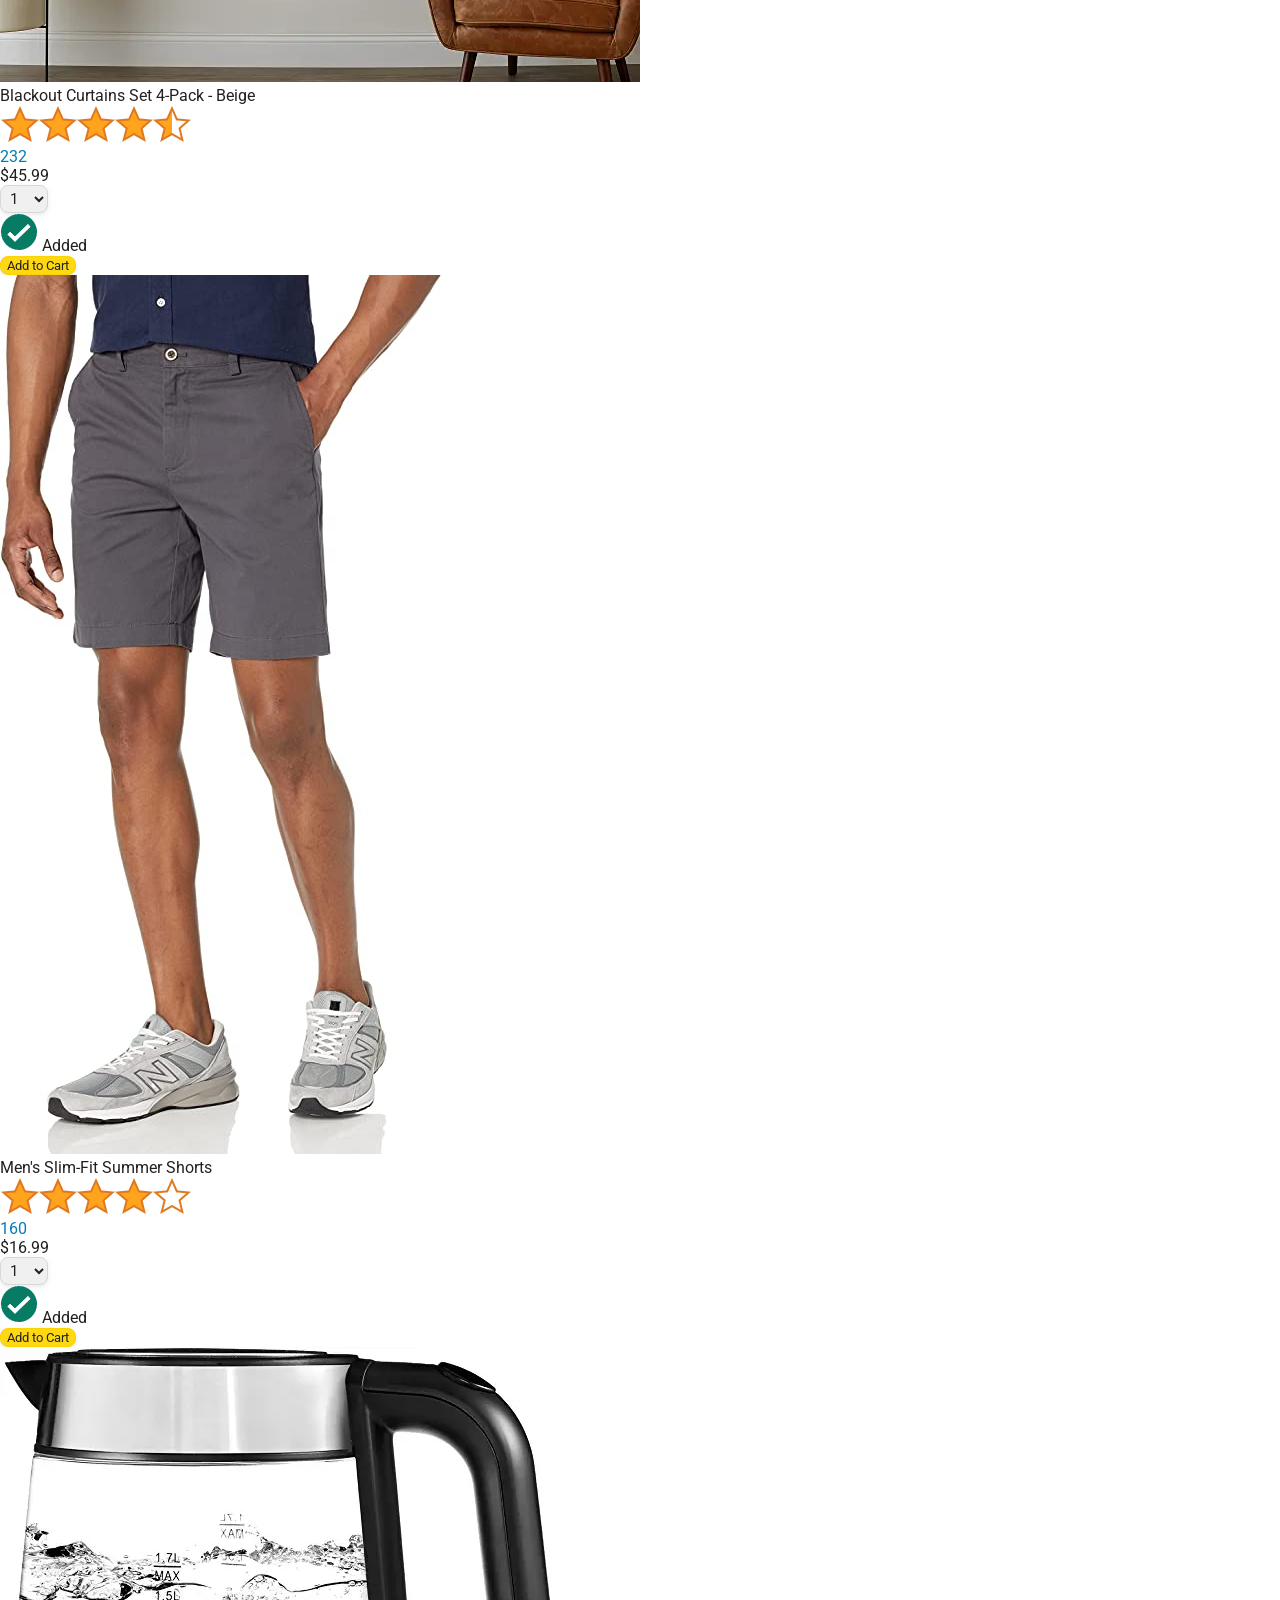
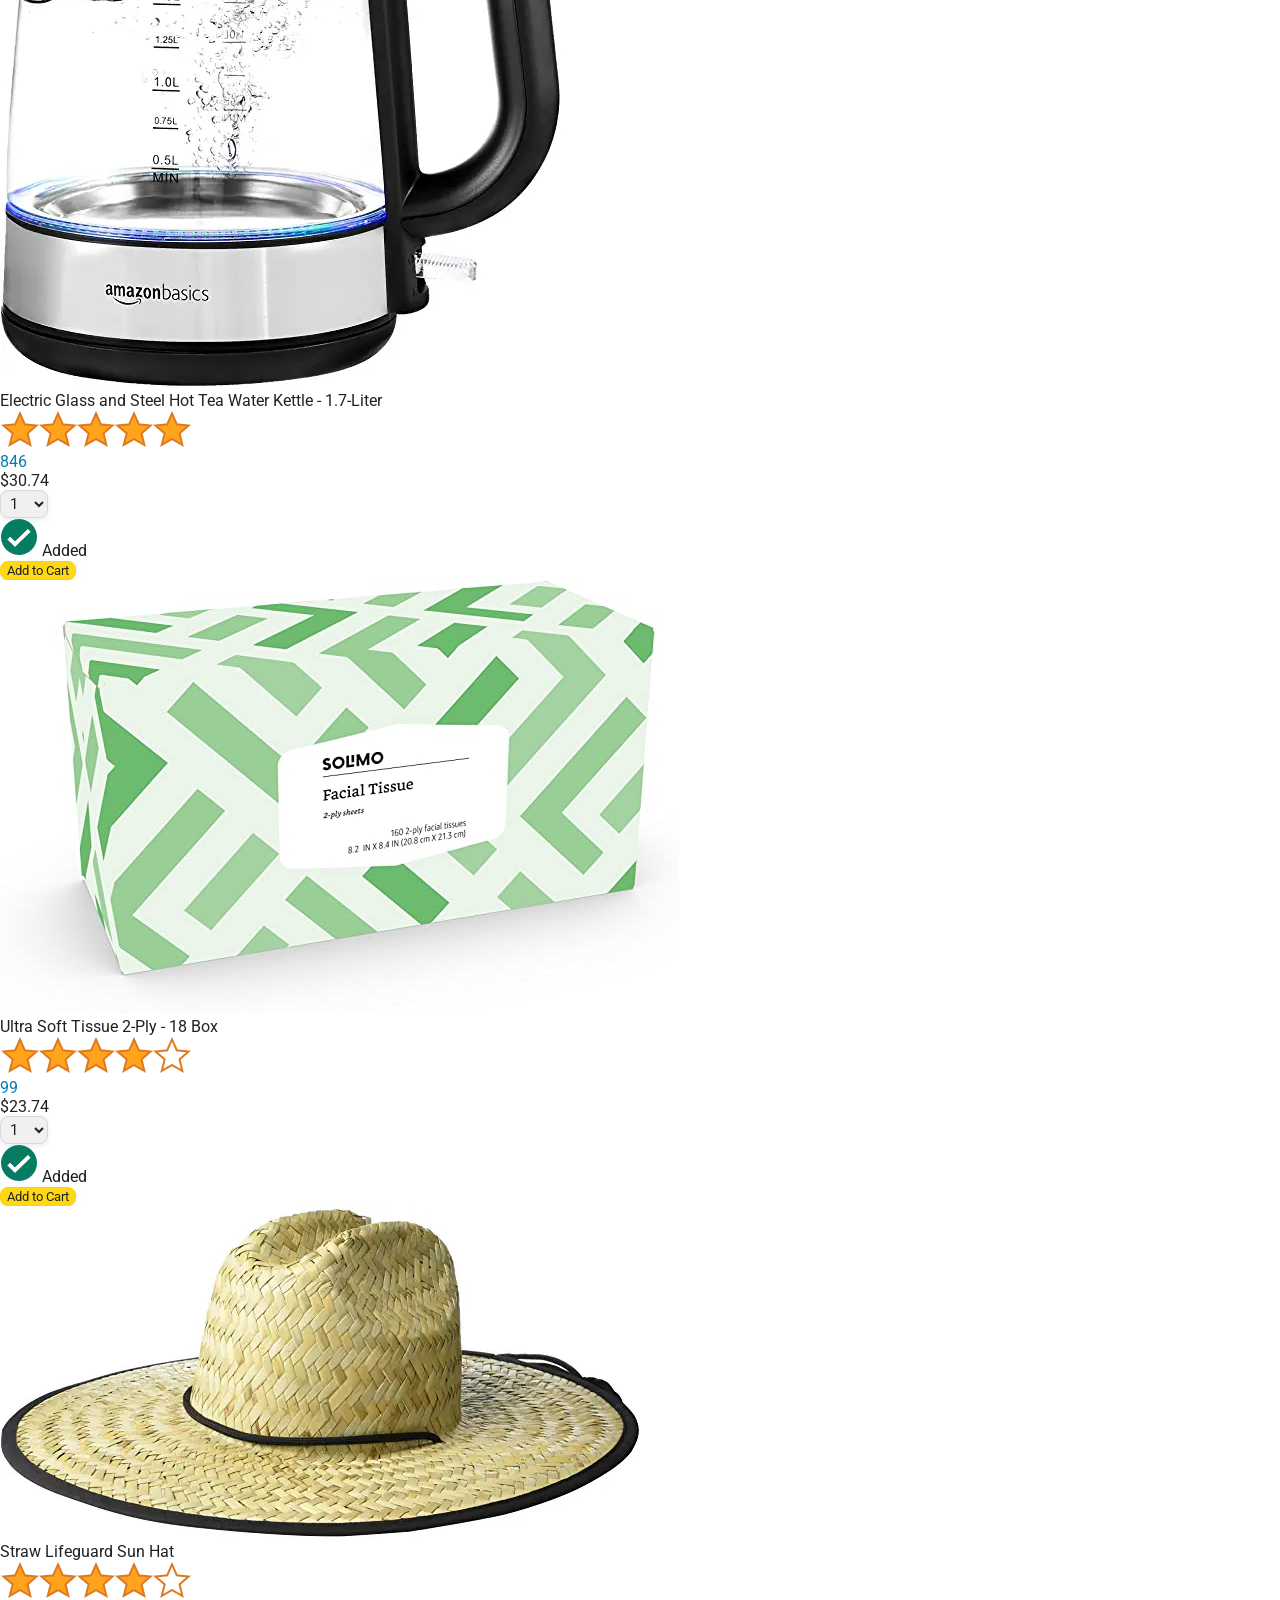
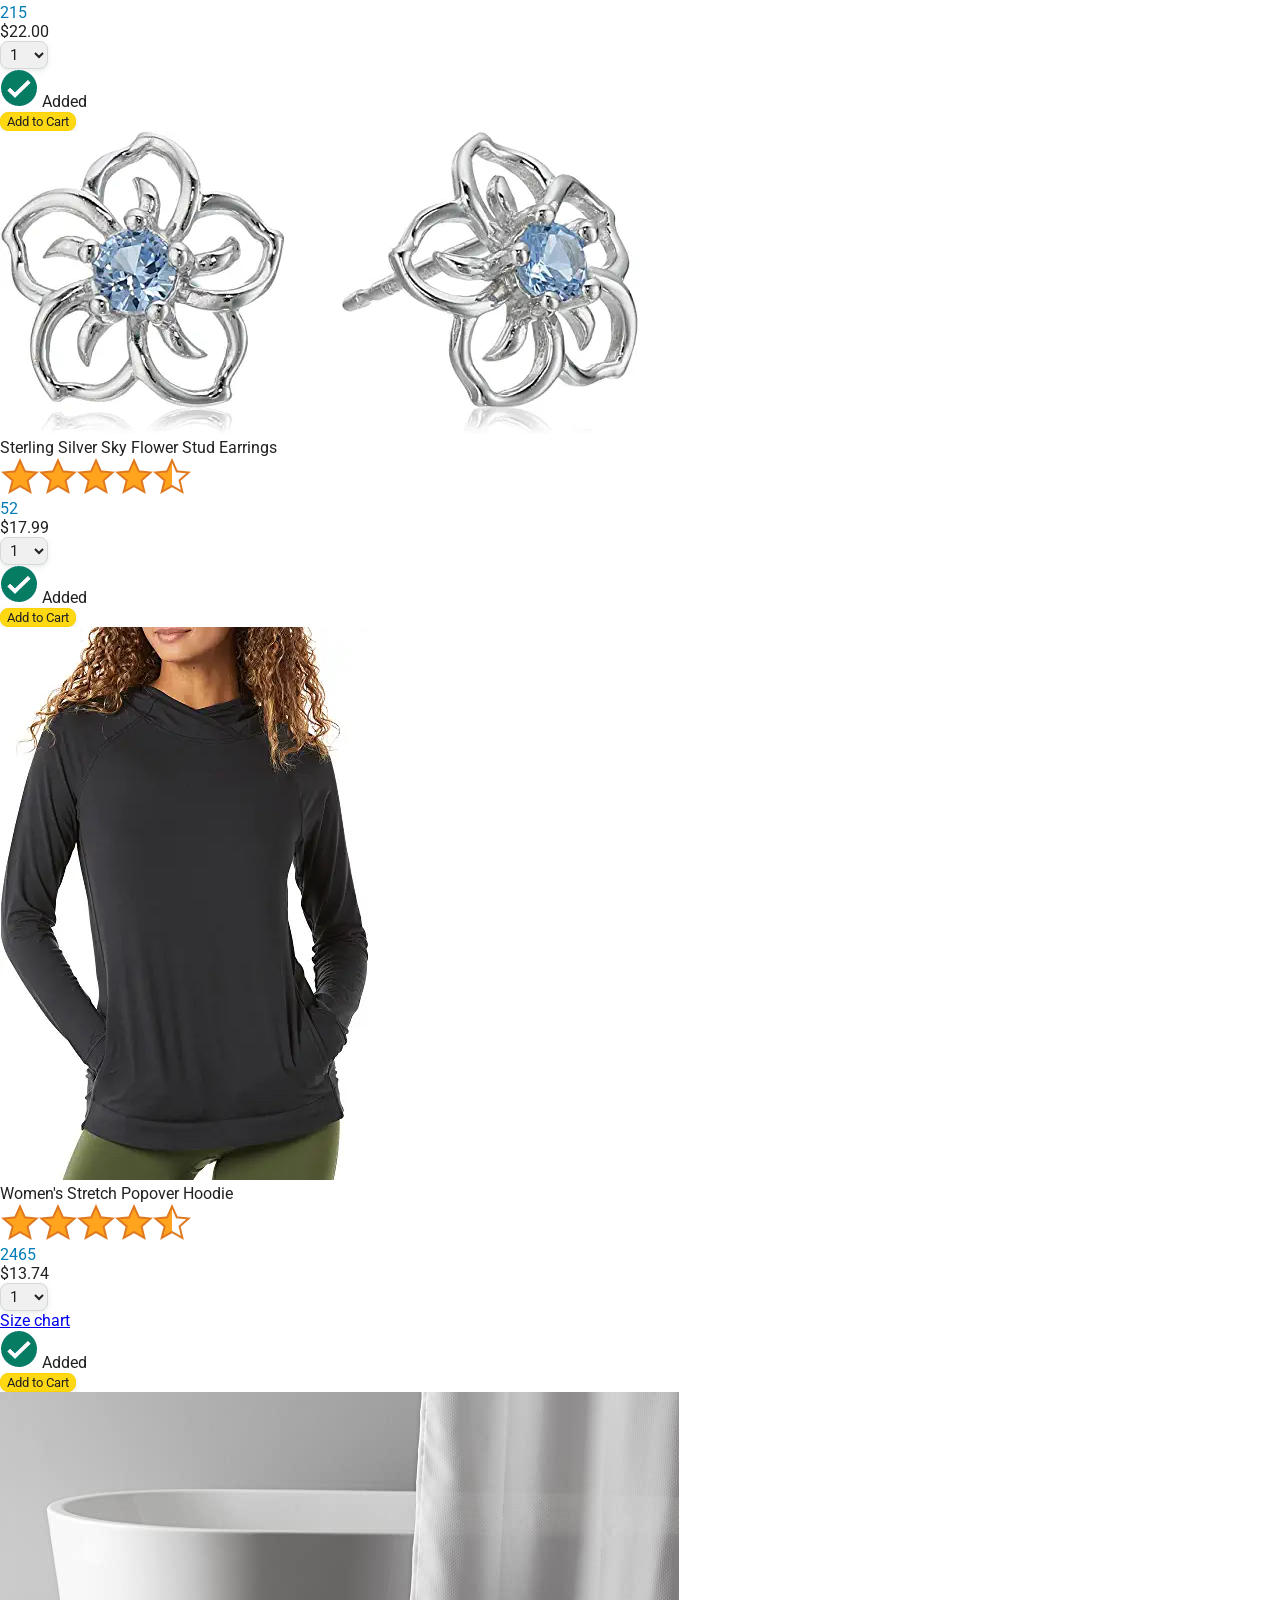
==== commit d3d360fb: "Amazon Project Final" ====
--- a/amazon.html
+++ b/amazon.html
@@ -2,18 +2,12 @@
 <html>
   <head>
     <title>Amazon Project</title>
-
-    <!-- This code is needed for responsive design to work.
-      (Responsive design = make the website look good on
-      smaller screen sizes like a phone or a tablet). -->
     <meta name="viewport" content="width=device-width, initial-scale=1">
 
-    <!-- Load a font called Roboto from Google Fonts. -->
     <link rel="preconnect" href="https://fonts.googleapis.com">
     <link rel="preconnect" href="https://fonts.gstatic.com" crossorigin>
     <link href="https://fonts.googleapis.com/css2?family=Roboto:wght@400;500;700&display=swap" rel="stylesheet">
 
-    <!-- Here are the CSS files for this page. -->
     <link rel="stylesheet" href="styles/shared/general.css">
     <link rel="stylesheet" href="styles/shared/amazon-header.css">
     <link rel="stylesheet" href="styles/pages/amazon.css">
@@ -22,10 +16,8 @@
     <div class="amazon-header">
       <div class="amazon-header-left-section">
         <a href="amazon.html" class="header-link">
-          <img class="amazon-logo"
-            src="images/amazon-logo-white.png">
-          <img class="amazon-mobile-logo"
-            src="images/amazon-mobile-logo-white.png">
+          <img class="amazon-logo" src="images/amazon-logo-white.png">
+          <img class="amazon-mobile-logo" src="images/amazon-mobile-logo-white.png">
         </a>
       </div>
 
@@ -50,15 +42,11 @@
         </a>
       </div>
     </div>
-    
+
     <div class="main">
-      <div class="products-grid js-products-grid">
-
-      </div>
+      <div class="products-grid js-products-grid"></div>
     </div>
 
-    <script src="data/cart.js"></script>
-    <script src="data/products.js"></script>
-    <script src="scripts/amazon.js"></script>
+    <script type="module" src="scripts/amazon.js"></script>
   </body>
 </html>
